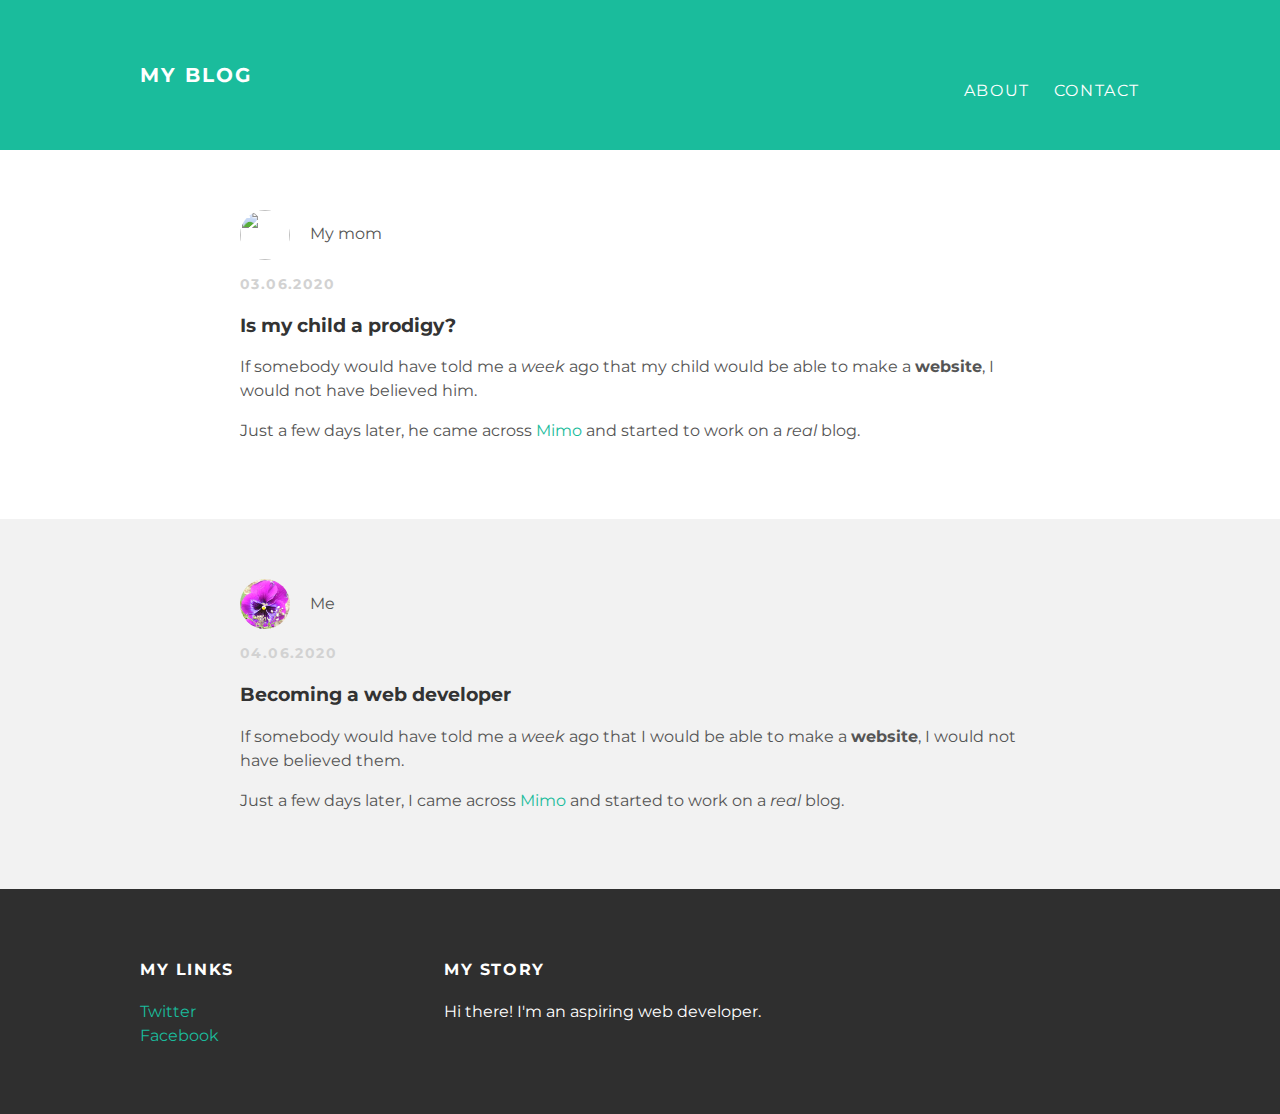
==== index.html @ 30bfb678 "Add files via upload" ====
<!DOCTYPE html>
<html>
<head>
  <title>My blog</title>
  <link rel="stylesheet" type="text/css" href="styles.css">
</head>
<body>
  <div id="header">
   <div class="container">
     <a id="header-title" href="index.html">My Blog</a>
     <ul id="header-nav">
       <li><a href="about.html">About</a></li>
       <li><a href="mailto:mirage5000@post.cz">Contact</a></li>
     </ul>
   </div>
  </div>
  <div id="content">
    <div class="post-container">
     <div class="post">
      <div class="post-author">
       <img src="img02.jpg">
       <span>My mom</span>
      </div>
     <p class="post-date">03.06.2020</p>
     <h3 class="post-tilte">Is my child a prodigy?</h3>
     <div class="post-content">
         <p>If somebody would have told me a <em>week</em> ago that my child
          would be able to make a <strong>website</strong>, I would not have
          believed him.</p>
          <p>Just a few days later, he came across
           <a href="https://getmimo.com">Mimo</a> and
          started to work on a <em>real</em> blog.</p>
     </div>
    </div>
   </div>
   <div class="post-container">
    <div class="post">
     <div class="post-author">
      <img src="img01.jpg">
      <span>Me</span>
     </div>
    <p class="post-date">04.06.2020</p>
    <h3 class="post-tilte">Becoming a web developer</h3>
    <div class="post-content">
        <p>If somebody would have told me a <em>week</em> ago that I would
         be able to make a <strong>website</strong>, I would not have believed
         them.</p>
         <p>Just a few days later, I came across
         <a href="https://getmimo.com">Mimo</a> and
         started to work on a <em>real</em> blog.</p>
    </div>
   </div>
  </div>
 </div>
 <div id="footer">
   <div class="container">
     <div class="column">
       <h4>My links</h4>
       <p>
         <a href="https://twiter.com">Twitter</a>
         <br>
         <a href="https://facebook.com">Facebook</a>
       </p>
     </div>
     <div class="column">
       <h4>My story</h4>
       <p>Hi there! I'm an aspiring web developer.</p>
     </div>
  </div>
</div>
</body>
</html>
---- styles.css ----
@import url(http://fonts.googleapis.com/css?family=Montserrat:400,700);

body {
  color: #555;
  margin: 0;

  font-family: 'Montserrat', sans-serif;
}
#header {
  background-color: #1abc9c;
  height: 150px;
  line-height: 150px;
}
#header a {
  color: white;
  text-decoration: none;
  text-transform: uppercase;
  letter-spacing: 0.1em;
}
#header a:hover {
  color: #222;
}
.container {
    max-width: 1000px;
    margin: 0 auto;
}
.post-container:nth-child(even) {
  background-color: #f2f2f2;
}
#header-title {
  display: block;
  float: left;
  font-size: 20px;
  font-weight: bold;
}
#header-nav {
  display: block;
  float: right;
}
#header-nav li{
  display: inline;
  padding-left: 20px;
  margin-top: 0;
}
#footer {
background-color: #2f2f2f;
padding: 50px 0;
}
.column {
  min-width: 300px;
  display: inline-block;
  vertical-align: top;
}
#footer h4 {
  color: white;
  text-transform: uppercase;
  letter-spacing: 0.1em;
}
#footer p {
  color: white;
}
a {
  color: #1abc9c;
  text-decoration: none;
}
a:hover {
  color: #f6a623;
}
.post, .about {
  max-width: 800px;
  margin: 0 auto;
  padding: 60px 0;
}
.post-author img {
  width: 50px;
  height: 50px;
  vertical-align: middle;
}
.post-author span {
  margin-left: 16px;
}
.post-date {
  color: #d2d2d2;

  font-size: 14px;
  font-weight: bold;

  text-transform: uppercase;
  letter-spacing: 0.1em;
}
.about {
  text-align: center;
}
.about-author img {
  width: 100px;
  height: 100px;
}
.post-author img, .about-author img {
  border-radius: 50%;
}
h1, h2, h3, h4 {
  color: #333;
}
p {
  line-height: 1.5;
}
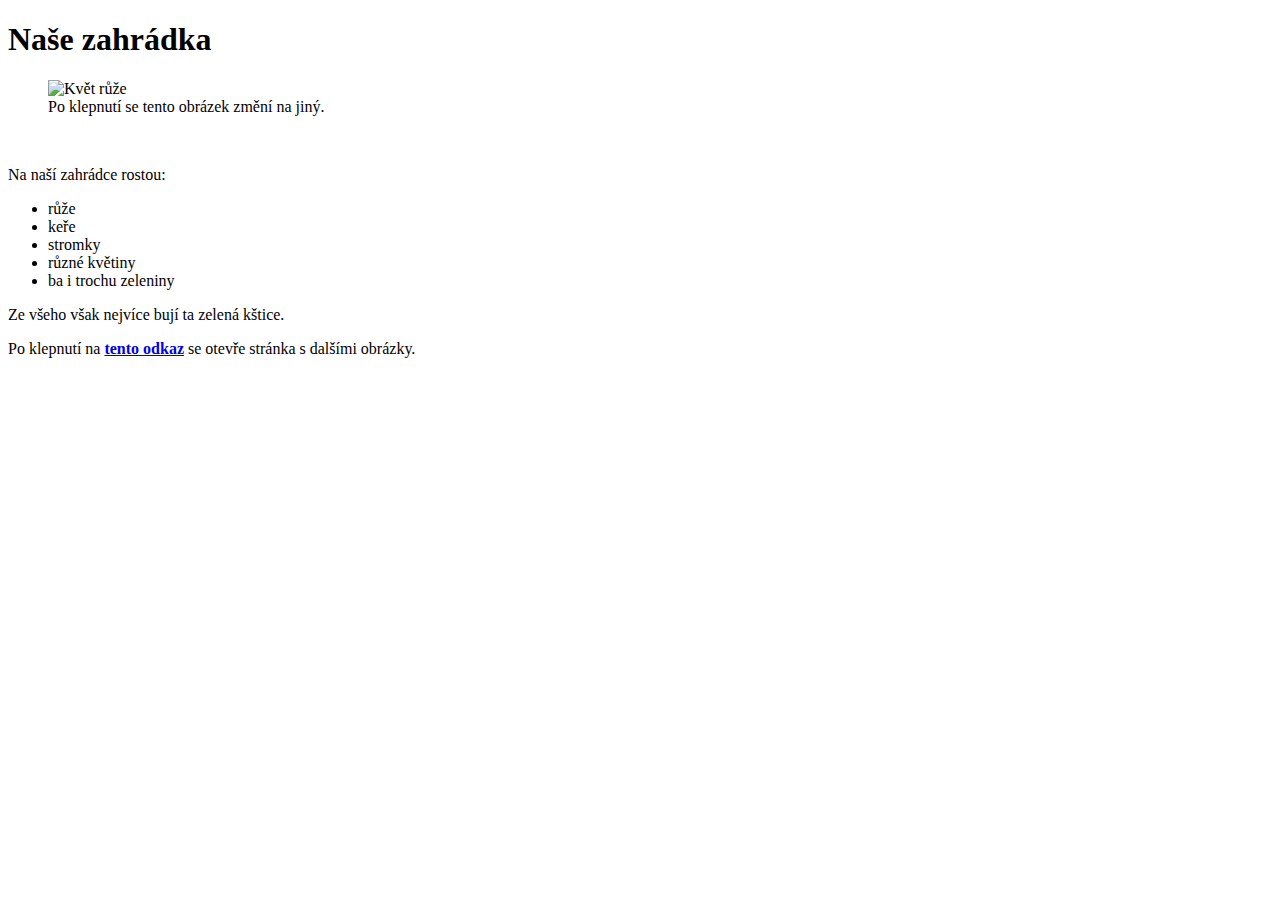
==== commit e1cbb423: "Add files via upload" ====
--- a/index.html
+++ b/index.html
@@ -1,72 +1,33 @@
 <!DOCTYPE html>
 <html>
-<head>
-  <title>My blog</title>
-  <link rel="stylesheet" type="text/css" href="styles.css">
-</head>
-<body>
-  <div id="header">
-   <div class="container">
-     <a id="header-title" href="index.html">My Blog</a>
-     <ul id="header-nav">
-       <li><a href="about.html">About</a></li>
-       <li><a href="mailto:mirage5000@post.cz">Contact</a></li>
-     </ul>
-   </div>
-  </div>
-  <div id="content">
-    <div class="post-container">
-     <div class="post">
-      <div class="post-author">
-       <img src="img02.jpg">
-       <span>My mom</span>
-      </div>
-     <p class="post-date">03.06.2020</p>
-     <h3 class="post-tilte">Is my child a prodigy?</h3>
-     <div class="post-content">
-         <p>If somebody would have told me a <em>week</em> ago that my child
-          would be able to make a <strong>website</strong>, I would not have
-          believed him.</p>
-          <p>Just a few days later, he came across
-           <a href="https://getmimo.com">Mimo</a> and
-          started to work on a <em>real</em> blog.</p>
-     </div>
-    </div>
-   </div>
-   <div class="post-container">
-    <div class="post">
-     <div class="post-author">
-      <img src="img01.jpg">
-      <span>Me</span>
-     </div>
-    <p class="post-date">04.06.2020</p>
-    <h3 class="post-tilte">Becoming a web developer</h3>
-    <div class="post-content">
-        <p>If somebody would have told me a <em>week</em> ago that I would
-         be able to make a <strong>website</strong>, I would not have believed
-         them.</p>
-         <p>Just a few days later, I came across
-         <a href="https://getmimo.com">Mimo</a> and
-         started to work on a <em>real</em> blog.</p>
-    </div>
-   </div>
-  </div>
- </div>
- <div id="footer">
-   <div class="container">
-     <div class="column">
-       <h4>My links</h4>
-       <p>
-         <a href="https://twiter.com">Twitter</a>
-         <br>
-         <a href="https://facebook.com">Facebook</a>
-       </p>
-     </div>
-     <div class="column">
-       <h4>My story</h4>
-       <p>Hi there! I'm an aspiring web developer.</p>
-     </div>
-  </div>
-</div>
-</body>
-</html>
+    <head>
+        <meta charset="utf-8">
+        <title>Our garden</title>
+        <link href="https://fonts.googleapis.com/css2?family=Source+Sans+Pro&display=swap" rel="stylesheet">
+        <link href="styles/style.css" rel="stylesheet">
+    </head>
+    <body>
+        <h1>Naše zahrádka</h1>
+        
+        <figure>
+        <img src="images/p01.png" alt="Květ růže">
+        <figcaption>Po klepnutí se tento obrázek změní na jiný.</figcaption>
+        </figure>
+        <br>
+        
+        <p>Na naší zahrádce rostou:</p>
+        
+        <ul> <!--unordered list of five list items -->
+          <li>růže</li>
+          <li>keře</li>
+          <li>stromky</li>
+          <li>různé květiny</li>
+          <li>ba i trochu zeleniny</li>
+        </ul>
+        
+        <p>Ze všeho však nejvíce bují ta zelená kštice.</p>
+        <p>Po klepnutí na <a href="https://www.shutterstock.com/cs/image-photo/pink-rose-flower-raindrops-on-background-1138418969"><strong>tento odkaz</strong></a> se otevře stránka s dalšími obrázky.</p>
+        
+        <script src="scripts/main.js"></script>
+    </body>
+</html>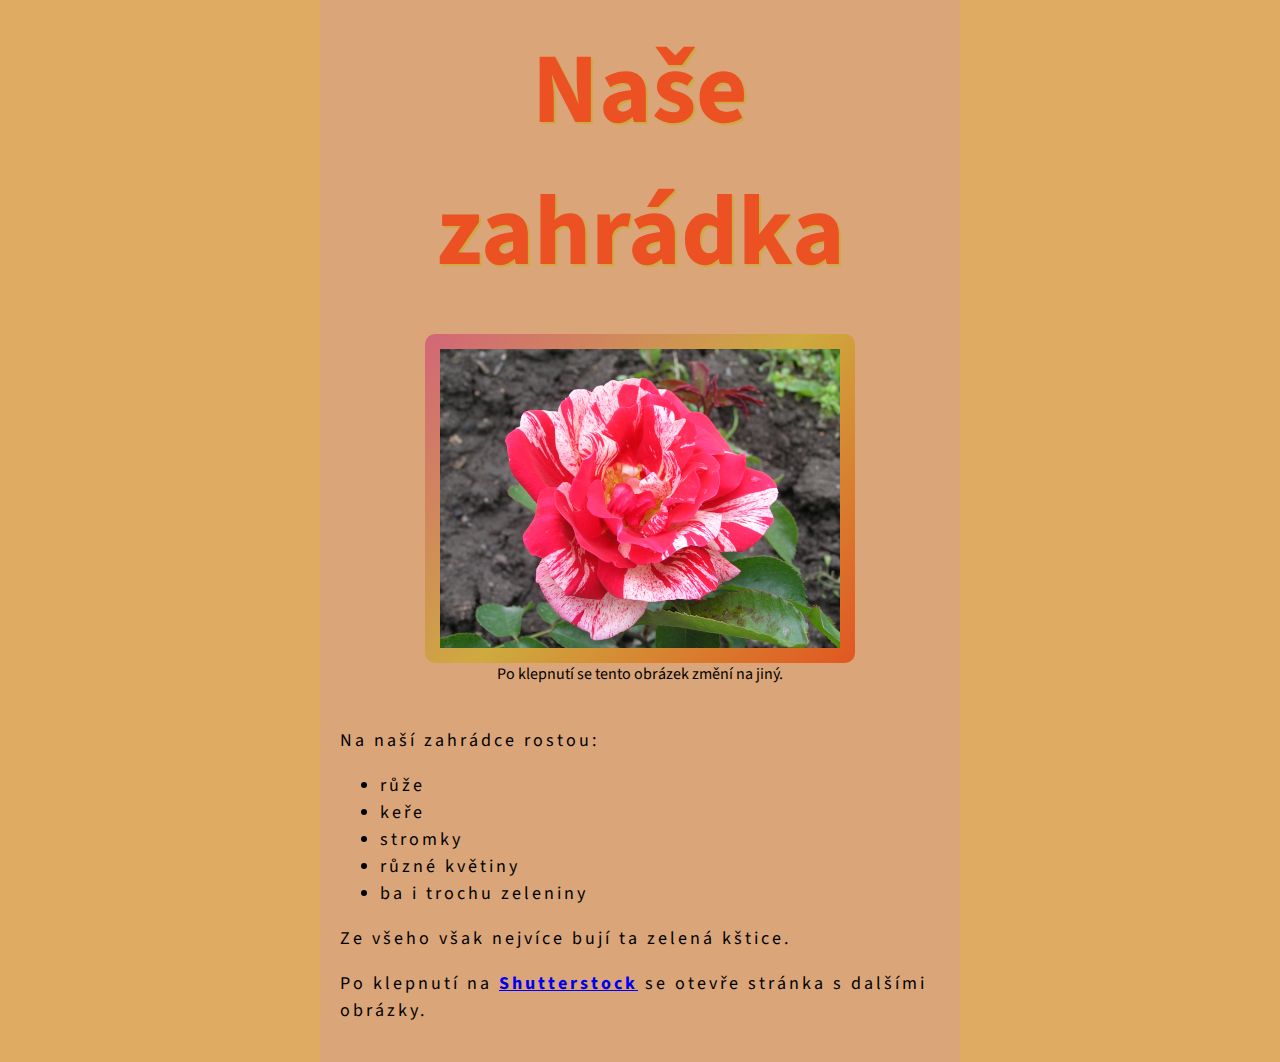
==== commit c7744891: "Update index.html" ====
--- a/index.html
+++ b/index.html
@@ -26,8 +26,8 @@
         </ul>
         
         <p>Ze všeho však nejvíce bují ta zelená kštice.</p>
-        <p>Po klepnutí na <a href="https://www.shutterstock.com/cs/image-photo/pink-rose-flower-raindrops-on-background-1138418969"><strong>tento odkaz</strong></a> se otevře stránka s dalšími obrázky.</p>
+        <p>Po klepnutí na <a href="https://www.shutterstock.com/cs/image-photo/pink-rose-flower-raindrops-on-background-1138418969"><strong>Shutterstock</strong></a> se otevře stránka s dalšími obrázky.</p>
         
         <script src="scripts/main.js"></script>
     </body>
-</html>+</html>
--- a/styles/style.css
+++ b/styles/style.css
@@ -0,0 +1,44 @@
+html {
+    font-size: 10px; /* px mean "pixels", the base font size is now 10 pixels high. */
+    font-family: "Source Sans Pro", sans serif; /* this should be rest of the output you got from Google fonts */
+}
+
+h1 {
+    font-size: 100px;
+    text-align: center;
+    margin: 0px;
+    padding: 20px 0;
+    color: #eb5122;
+    text-shadow: 2px 2px 1px #ceaa3f;
+}
+
+p, li {
+     font-size: 18px;
+     line-height: 1.5;
+     letter-spacing: 3px;
+
+}
+
+figcaption {
+    font-size: 16px;
+    text-align: center;
+}
+
+html {
+    background-color: #dfab63;
+}
+
+body {
+    width: 600px;
+    margin: 0 auto;
+    background-color: #daa579;
+    padding: 0 20px 20px 20px;
+}
+
+img {
+    display: block;
+    margin: 0 auto;
+    border-radius: 10px;
+    padding: 15px;
+    background: linear-gradient(135deg, #d36678, #ceaa3f, #e15721);
+}
